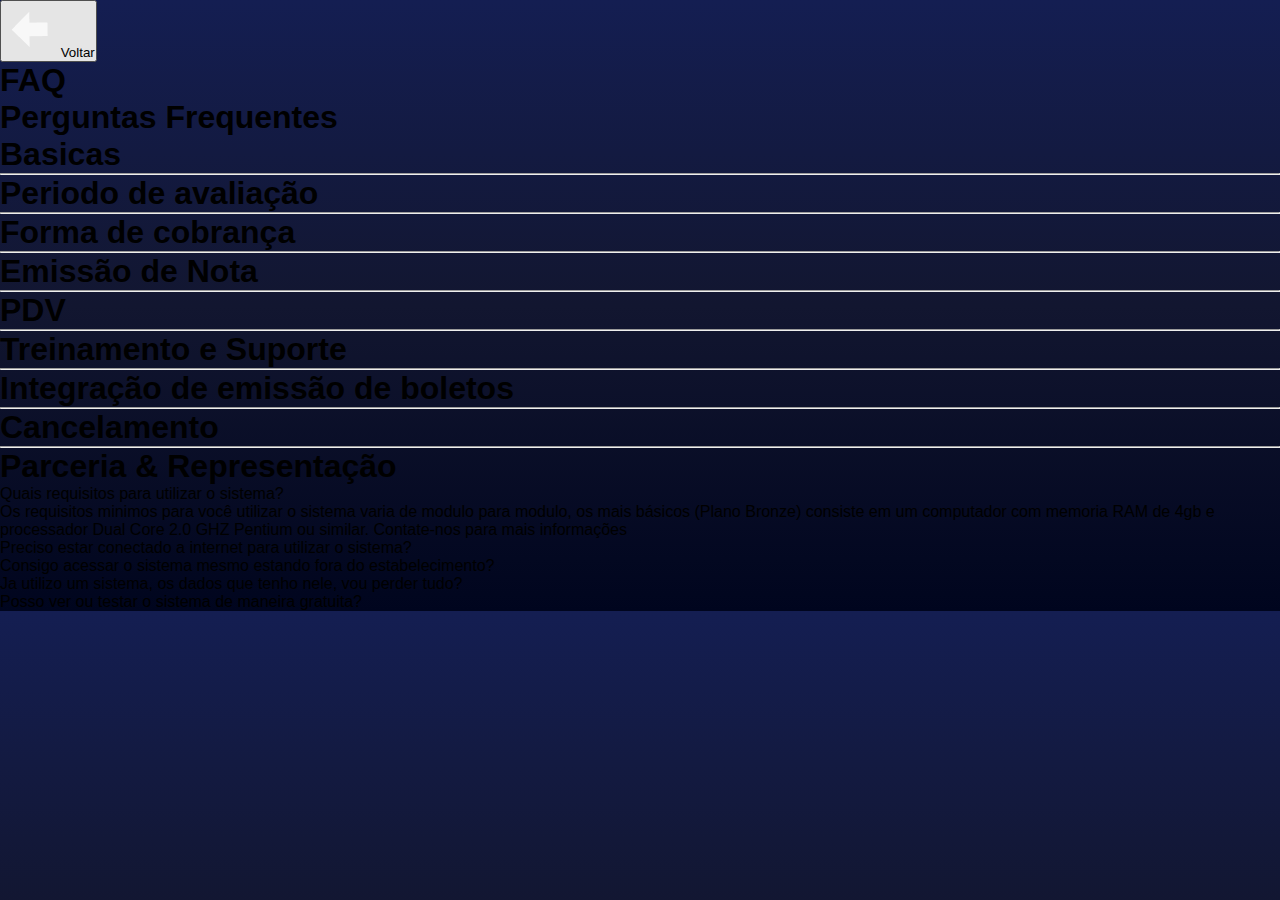
==== FAQ.html @ afe6412a "commit" ====
<!DOCTYPE html>
<html lang="en">
<head>
    <meta charset="UTF-8">
    <meta name="viewport" content="width=device-width, initial-scale=1.0">
    <title>FAQ</title>
    <link rel="stylesheet" href="/assets/style.css">
</head>
<body>
    <section id="FAQ">
        <div class="voltarFaq">
            <a href="index.html"><button><img src="/Images/seta voltar.png" alt=""> Voltar</button></a>
        </div>
        <div class="ContTituloFaq">
            <div class="TiraAmarela"></div>
            <h1 class="TituloFaq">FAQ</h1>
        </div>
        <div class="perg">
            <h1>Perguntas Frequentes</h1>
        </div>
        <div class="perguntas">
            <div class="contPerg">
                <div class="tipoPerg">
                    <h1>Basicas</h1>
                    <hr>
                    <h1>Periodo de avaliação</h1>
                    <hr>
                    <h1>Forma de cobrança</h1>
                    <hr>
                    <h1>Emissão de Nota</h1>
                    <hr>
                    <h1>PDV</h1>
                    <hr>
                    <h1>Treinamento e Suporte</h1>
                    <hr>
                    <h1>Integração de emissão de boletos</h1>
                    <hr>
                    <h1>Cancelamento</h1>
                    <hr>
                    <h1>Parceria & Representação</h1>
                </div>
                <div class="PerguntasTipo">
                    <div class="PergClicaveis">
                        <p>Quais requisitos para utilizar o sistema?</p>
                        <p class="resposta">Os requisitos minimos para você utilizar o sistema varia de modulo  para modulo, os mais básicos (Plano Bronze) consiste em um computador com memoria RAM de 4gb e processador Dual Core 2.0 GHZ Pentium ou similar. Contate-nos para mais informações </p>
                    </div>
                    <div class="PergClicaveis">
                        <p>Preciso estar conectado a internet para utilizar o sistema?</p>
                        <p class="resposta"></p>
                    </div>
                    <div class="PergClicaveis">
                        <p>Consigo acessar o sistema mesmo estando fora do estabelecimento?</p>
                        <p class="resposta"></p>
                    </div>
                    <div class="PergClicaveis">
                        <p>Ja utilizo um sistema, os dados que tenho nele, vou perder tudo?</p>
                        <p class="resposta"></p>
                    </div>
                    <div class="PergClicaveis">
                        <p>Posso ver ou testar o sistema de maneira gratuita?</p>
                        <p class="resposta"></p>
                    </div>
                </div>





                <!-- <table>
                    <tbody>
                            <tr>Basicas</tr>
                            <tr>Periodo de avaliação</tr>
                            <tr>Forma de cobrança</tr>
                            <tr>Emissão de Nota</tr>
                            <tr>PDV</tr>
                            <tr>Treinamento e Suporte</tr>
                            <tr>Integração de emissão de boletos</tr>
                            <tr>Cancelamento</tr>
                            <tr>Parceria & Representação</tr>
                    </tbody>
                </table>
                <table>
                    <td>Quais requisitos para utilizar o sistema?</td>
                    <p>Os requisitos minimos para você utilizar o sistema varia de modulo  para modulo, os mais básicos (Plano Bronze) consiste em um computador com memoria RAM de 4gb e processador Dual Core 2.0 GHZ Pentium ou similar. Contate-nos para mais informações </p>
                    <td>Preciso estar conectado a internet para utilizar o sistema?</td>
                    <td>Consigo acessar o sistema mesmo estando fora do estabelecimento?</td>
                    <td>Ja utilizo um sistema, os dados que tenho nele, vou perder tudo?</td>
                    <td>Posso ver ou testar o sistema de maneira gratuita?</td>
                </table> -->
            </div>
        </div>
    </section>
</body>
</html>
---- assets/style.css ----
*{
    margin: 0;
    padding: 0;
    box-sizing: border-box;
}
body{
    background-image: linear-gradient(180deg, #141E52 0%, #121630 50%, #00051E 100%);
    display: flex;
    align-items: center;
    justify-content: center;
    flex-direction: column;
    font-family: 'Montserrat', sans-serif;
    width: 100%;
    overflow: auto;
}
#menu{
    display: flex;
    justify-content: center;
    align-items: center;
    border-radius: 0 0 50px 50px;
    background-color: #00051E;
    width: 70%;
    height: 7vh;
    top: 0;
    position: sticky;
    z-index: 999; 
}
.parceiros{
    background-color: #23C166;
    width: 100%;
    display: flex;
    align-items: flex-end;
    justify-content: center;
    height: 3vh;
    /* position: fixed; */
    z-index: 999; 
}
.parceiros button{
    background-color: #23C166;
    border: none;
    border-radius: 20px;
    padding: 5px;
}
.parceirosButton{
    height: 10vh;
}
.menu{
    display: flex;
    gap: 30px;
    padding-top: 35px;
}
.menu a {
    text-decoration: none;
    color: #ffffff;
    padding-top: 10px;
}
.menu button{
    border: none;
    background-color: #E3AF11;
    text-transform: uppercase;
    color: #ffffff;
    border-radius: 50px;
    height: 30px;
    padding: 15px;
    text-align: center;
    margin-top: 7px;
    padding-top: 8px;
}
.logo{
    display: flex;
    background-color: #00051E;
    border-radius: 50%;
}
.logo img{
    width: 100px;
    padding: 6px;
}
#inicio{
    display: flex;
    align-items: center;
    flex-direction: column;
    margin-top: 15vh;
    gap: 40px;
    height: 100vh;
}
.slogan{
    display: flex;
    gap: 5px;
    align-items: center;
    font-weight: bold;
    color: #ffffff;
}
.tec{
    color: #E3AF11;
}
#inicio img{
    width: 60%;
}
.frase{
    width: 35%;
    display: flex;
    flex-direction: column;
}
.cont-inicio{
    display: flex;
    align-items: center;
    justify-content: center;
}
.frase p{
    background-color: #03ACF2;
    padding: 25px;
    border-radius: 45px;
    color: #ffffff;
    font-size: 18px;
}
.frase button{
    background-color: #E3AF11;
    color: #ffffff;
    border-radius: 90px;
    padding: 10px;
    width: 160px;
    border: none;
    margin-left: 20vw;
    font-size: 20px;
    margin-top: -10px;
}
.saberMais{
    font-size: 15px;
    color: #ffffff;
}
.seta img{
    width: 36px;
}
#servicos{
    background-image: url("/Images/telaServicos.png");
    height: 128vh;
    width: 100%;
    display: flex;
    flex-direction: column;
    justify-content: center;
    align-items: flex-end;
    gap: 5px;
}
.nossosServ{
    display: flex;
    align-items: center;
    flex-direction: column;
    width: 100%;
}
.conhecaServ{
    color: #ffffff;
}
.conServ{
    color: #E3AF11;
    font-size: 50px;
    text-transform: uppercase;
}
.contServs{
    width: 100%;
    display: flex;
    align-items: center;
    justify-content: center;
}
.serv{
    display: flex;
    width: 70vw;
    margin-top: -52vh;
}
.serv section{
    display: flex;
    font-size: 15px;
    align-items: center;
    justify-content: center;
    gap: 20px;
    padding: 30px;
}
.serv img{
    width: 60px;
    height: 60px;
}
.serv .PrePago{
    background-image: linear-gradient(180deg, #2994FB 0%, #044B8E 100%);
}
.serv .Certif{
    background-image: linear-gradient(180deg, #2DD473 0%, #028036 100%);
}
.serv .Suport{
    background-image: linear-gradient(180deg, #FBCB1F 0%, #C78F00 100%);
}
 .descricaoServicos{
    display: flex;
    flex-direction: column;
    align-items: flex-end;
    width: 35vw;
    margin-right: 90px;
} 
.contServ{
    display: flex;
    flex-direction: column;
    gap: 20px;
    width: 100%;
}
.linhaServ{
    display: flex;
    gap: 20px;
}

.restaurant{
    display: flex;
    width: 100%;
    background-color: #ffffff;
    color: #141E52;
    font-size: 12px;
    padding: 10px;
    border-radius: 10px;
    text-align: center;
    align-items: center;
    margin-bottom: 20px;
}
#services{
    background-color: #ffffff;
    width: 33%;
    height: 120px;
    display: flex;
    justify-content: center;
    align-items: center;
    border-radius: 10px;
}
#services img{
    width: 90px;
    height: 70px;
}
#services p{
    display: none;
}
.vetorAm{
    width: 100%;
    display: flex;
    justify-content: end;
    /* position: fixed; */
    margin-top: -50vh;
}
.contVetor{
    display: flex;
    flex-direction: column;
    width: 100%;
}
#planos{
    background-color: #ffffff;
    height: 100vh;
    display: flex;
    justify-content: center;
    flex-direction: column;
    width: 100%; 
    align-items: center;
}
.valorPlanos{
    display: flex;
    justify-content: center;
    align-items: center;
    gap: 30px;
    width: 100%;
    margin-top: -8vh;
}
.bronze{
    height: 350px;    
}
.prata{
    height: 450px;
}
.ouro{
    height: 550px;
    margin-top: -50px;
}
.tituloPl{
    width: 98%;
    display: flex;
    margin-top: -75vh;
    position: absolute;
    flex-direction: column;
    line-height: 100%;
    padding-left: 100px;
}
.plOpac{
    font-size: 70px;
    text-transform: uppercase;
    color: #141E52;
    opacity: 15%;
}
.pltit{
    color: #141E52;
    font-size: 30px;
    /* margin-left: -270px; */
    /* margin-top: 45px; */
}
.divisoria{
    background-color:#141E52;
    width: 350px;
    height: 15px;
    border-radius: 0 20px 20px 0;
    margin-top: -5vh;
}
.contDiv{
    display: flex;
    justify-content: flex-start;
    width: 100%;
    /* margin-top: -5vh; */
}
.msgTeste{
    background-color: #19AD57;
    display: flex;
    justify-content: center;
    align-items: center;
    font-size: 10px;
    color: #ffffff;
    width: 30%;
    /* padding: 3px; */
    border-radius: 20px 20px 0 20px;
}
#contato{
    background-image: linear-gradient( to right, #E3AF11 0, #E3AF11 40%, #030D44 40%, #030D44 60%);
    width: 100%;
    height: 150vh;
    display: flex;
    align-items:flex-start;
    justify-content: center;
    flex-direction: column;
}
.contVetorAul{
    width: 100%;
    display: flex;
    justify-content: flex-start;

}
.vetorAzul{
    /* filter: invert(80%) saturate(80%); 
    transform: scaleX(-100%); */
    margin-top: -40vh;
    height: 65vh;
}
.conteudoCont{
    display: flex;
    flex-direction: column;
    gap: 30px;
}
.titCont{
    font-size: 35px;
    text-transform: uppercase;
    color: #FBCB1F;
    padding-left: 70px;
    font-weight: 600;
}
.LocInf{
    display: flex;
    width: 100%;
    justify-content: flex-start;
    align-items: center;
    gap: 70px;
    padding-left: 50px;
}
.formEmail{
    display: flex;
    width: 100%;
    /* justify-content: center; */
    align-items: center;
    gap: 10px;
    padding-left: 40px;
}
.maps iframe{
    width: 550px;
    height: 400px;
    border-radius: 12px;
}
.conteudoCont{
    display: flex;
    flex-direction: column;
    align-items: center;
    justify-content: center;
    margin-top: -10vh;
}
.inf{
    display: flex;
    flex-direction: column;
    width: 27%;
    gap: 50px;
}
.inf h2{
    color: #FBCB1F;
    font-size: 16px;
    text-decoration: underline;
}
.inf p{
    color: #ffffff;
}
.tel, .end, .email{
    display: flex;
    flex-direction: column;
    gap: 20px;
}
.formulario{
    display: flex;
    flex-direction: column;
    background-color: #FBCB1F;
    width: 50%;
    padding: 20px;
    border-radius:25px 25px 0 25px;
    gap: 15px;
    justify-content: end;
}
.formulario h1{
    font-size: 30px;
    color: #030D44;
}
.contForm{
    display: flex;
    flex-direction: column;
    width: 99.5%;
    gap: 10px;

}
.contForm input{
    height: 5vh;
    border: none;
    padding-left: 2%;
    font-weight: 600;

}
.message{
    height: 10%;
    border: none;
    padding: 2%;
    font-family: 'Montserrat', sans-serif;
    resize: none; 
    height: 90px;
    font-weight: 600;
}
.contForm button{
    background-size: cover;
    background-repeat: no-repeat;
    background-position: center;
    border-radius: 50%;
    width: 50px;
    height: 50px;
    background-color: #028036;
    border: none;
    display: flex;
    align-items: center;
    justify-content: center;
}
.contForm button img{
    width: 110%;
}
.amareloButton{
    background-color: #FBCB1F;
    border-radius: 50%;
    padding: 6px;
}
.containerButton{
    display: flex;
    width: 100%;
    justify-content: flex-end;
    margin-top: -7vh;
    margin-left: 10px;
}
#trabalheConosco{
    background-color: #F0EFEF;
    width: 100%;
    height: 110vh;
    display: flex;
    align-items: center;
    justify-content: center;
    flex-direction: column;
}
.titleTrabalhe{
    background-color: #FBCB1F;
    display: flex;
    justify-content: flex-end;
    align-items: center;
    height: 21vh;
    padding-top: 8px;
    width: 100%;
    margin-top: -0.5vh;
}
.tittleAzul{
    background-color: #141E52;
    width: 85%;
    height: 20vh;
    padding: 30px;
    display: flex;
    justify-content: flex-end;
    clip-path: polygon(20% 0%, 100% 0%, 100% 100%, 0% 100%);
}
.tittleSub{
    display: flex;
    flex-direction: column;
    align-items: end;
}
.tittleSub h1{
    color: #FBCB1F;
    font-size: 35px;
    font-weight: 600;
}
.tittleSub h2{
    color: #ffffff;
    font-size: 16px;
    font-weight: 600;
}
.formTrabalhe{
    width: 70%;
    height: 75vh;
    display: flex;
    flex-direction: column;
    background-color: #ffffff;
    box-shadow: 1px 1px 4px #4E4E4E;
    border-radius: 0 0 20px 20px;
    align-items: center;
    padding: 40px;
    gap: 20px;
}
.contTittleTrab h1{
    font-size: 25px;
    color: #141E52;
}
.contTittleTrab p{
    font-size: 13px;
    font-weight: 800;
}
.contTittleTrab hr{
    width: 40%;
    height: 2px;
    border: none;
    background-color: #141E52;
}
.contTittleTrab{
    display: flex;
    width: 100%;
    align-items: flex-start;
    flex-direction: column;
    gap: 12px;
}
.formularioTrabalhe{
    display: flex;
    flex-direction: column;
    align-items: center;
    gap: 10px;
    justify-content: center;
}
.formularioTrabalhe label{
    font-weight: 700;
    color: #4E4E4E;
    font-size: 13px;
}
.formularioTrabalhe input{
    border: none;
    box-shadow: 1px 1px 4px #4E4E4E;
    width: 40vw;
    padding: 5px;
    font-family: 'Montserrat', sans-serif;
    font-size: 12px;
    transform: border-color 0.3s, box-shadow 0.3s;
}
.formularioTrabalhe input:hover, input:focus,textarea:hover,textarea:focus,select:hover,select:focus{
    outline: none;
    border-color: #4E4E4E;
    box-shadow: 2px 2px 4px #4E4E4E;
}
.telCargo input {
    width: 15.6vw;
}
.telCargo select{
    width: 15.6vw;
    border: none;
    box-shadow: 1px 1px 4px #4E4E4E;
    padding: 5px;
    font-family: 'Montserrat', sans-serif;
    font-size: 12px;
}
.telCargo{
    margin-left: -15px;
}
.git{
    margin-left: -6px;
}
.linkedln{
    margin-left: -16px;
}
.textTrabalhe{
    border: none;
    padding: 2%;
    resize: none; 
    font-weight: 600;
    box-shadow: 1px 1px 4px #4E4E4E;
    width: 40vw;
    height: 10vh;
}
.textareaTrabalhe{
    display: flex;
    align-items: flex-start;
    gap: 7px;
    margin-left: -35px;
}
.pdf{
    border-radius: 20px;
    border: 1px solid #524D4D;
    display: flex;
    align-items: center;
    padding: 5px;
    font-size: 12px;
    font-style: italic;
    font-family: 'Montserrat', sans-serif;
    font-weight: 600;
    padding-right: 20px;
    background-color: #D9D9D9;
}
.pdf img{
    width: 25px;
}
.botaoAnexo{
    /* width: 100%; */
    display: flex;
    align-items: flex-start;
    /* padding-left: 3.5vw; */
}
.enviarCurriculo{
    width: 100%;
    display: flex;
    justify-content: flex-end;
}
.enviarCurriculo button{
    background-color: #EFC11C;
    border: none;
    display: flex;
    justify-content: flex-start;
    align-items: center;
    width: 20vw;
    font-size: 13px;
    color: #141E52;
    font-weight: 900;
    padding: 5px;
    gap: 10px;
    margin-right: -40px;
    margin-top: -8px;
    border-radius: 20px 0 0 20px;
}
.enviarCurriculo button img{
    width: 22px;
}
.enviarCurriculo button:disabled{
    cursor: not-allowed;
}
footer{
    height: 50vh;
    width: 100%;
    background-color: #010118;
    color: #ffffff;
    display: flex;
    gap: 30px;
    align-items: center;
    justify-content: center;
}
footer h1{
    font-size: 15px;
    font-weight: 600;
}
footer p{
    font-size: 13px;
}
footer div{
    display: flex;
    flex-direction: column;
}
.atenCont, .endRedes{
    display: flex;
    flex-direction: column;
    gap: 35px;
    width: 20vw;
}
.atendimento, .contato, .endereco, .siga{
    display: flex;
    flex-direction: column;
    gap: 5px;
    justify-content: center;
}
footer hr{
    background-color: #E3AF11;
    width: 100px;
    border: none;
    height: 2px;
}
.imagensRedes{
    display: flex;
    flex-direction: row;
}
.imagensRedes img{
    width: 30px;
}
.contDmApp{
    display: flex;
    flex-direction: column;
    gap: 20px;
    width: 50vw;
}
.dom{
    display: flex;
    flex-direction: row;
    font-size: 10px;
    gap: 10px;
    align-items: center;
}
.dom h1{
    font-size: 15px;
    color:#EFC11C;
}
.dom h2{
    font-size: 15px;
    font-weight: 600;
}
.dom hr{
    height: 60px;
    width: 2px;
    background-color: #ffffff;
}
.dom img{
    width: 250px;
}
.cnpj{
    display: flex;
    flex-direction: column;
    align-items: flex-end;
    justify-content: center;
}
.imgApp{
    display: flex;
    flex-direction: row;
}
.imgApp img{
    width: 150px;
}
.appStore{
    height: 7vh;
    margin-top: 7px;
}
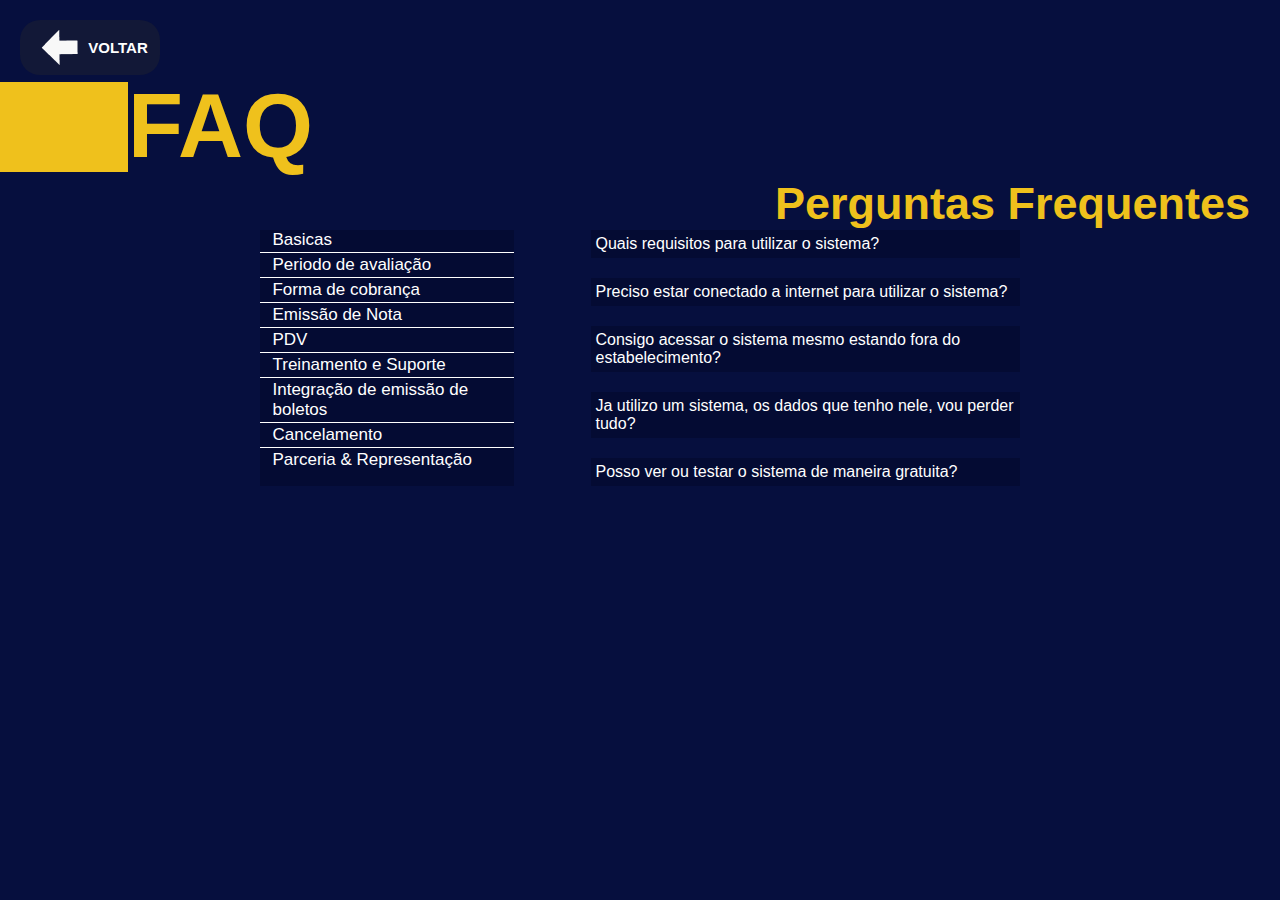
==== commit 4f912bd3: "atualização 29/06" ====
--- a/FAQ.html
+++ b/FAQ.html
@@ -9,7 +9,7 @@
 <body>
     <section id="FAQ">
         <div class="voltarFaq">
-            <a href="index.html"><button><img src="/Images/seta voltar.png" alt=""> Voltar</button></a>
+            <a href="index.html"><button><img src="/Images/seta voltar.png" alt="">Voltar</button></a>
         </div>
         <div class="ContTituloFaq">
             <div class="TiraAmarela"></div>
--- a/assets/style.css
+++ b/assets/style.css
@@ -21,9 +21,9 @@
     background-color: #00051E;
     width: 70%;
     height: 7vh;
+    z-index: 990;
     top: 0;
     position: sticky;
-    z-index: 999; 
 }
 .parceiros{
     background-color: #23C166;
@@ -32,27 +32,44 @@
     align-items: flex-end;
     justify-content: center;
     height: 3vh;
-    /* position: fixed; */
-    z-index: 999; 
-}
-.parceiros button{
+}
+.parceirosButton button{
     background-color: #23C166;
     border: none;
     border-radius: 20px;
-    padding: 5px;
-}
-.parceirosButton{
-    height: 10vh;
+    padding: 5px 20px 5px 20px;
+    z-index: 999;
+    position: absolute;
+    top: 4px;
+    right: 41vw;
+    color: #ffffff;
+    cursor: pointer;
+}
+.menu ul{
+    display: flex;
+    list-style: none;
+}
+ul li{
+    margin-left: 0.75em;
+    margin-right: 0.75em;
+}
+ul:hover a:hover {
+    color: #B3E5FC;
+    box-shadow: 0 2px 0 0 currentcolor; 
 }
 .menu{
     display: flex;
     gap: 30px;
-    padding-top: 35px;
+    padding-top: 55px;
+}
+.menu .logo{
+    padding-top: 0;
 }
 .menu a {
     text-decoration: none;
     color: #ffffff;
     padding-top: 10px;
+    transition: 0.25s ease;
 }
 .menu button{
     border: none;
@@ -63,8 +80,9 @@
     height: 30px;
     padding: 15px;
     text-align: center;
-    margin-top: 7px;
-    padding-top: 8px;
+    display: flex;
+    align-items: center;
+    margin-top: -2.5vh;
 }
 .logo{
     display: flex;
@@ -133,13 +151,14 @@
 }
 #servicos{
     background-image: url("/Images/telaServicos.png");
-    height: 128vh;
+    height: 100vh;
     width: 100%;
     display: flex;
     flex-direction: column;
     justify-content: center;
     align-items: flex-end;
-    gap: 5px;
+    gap: 7px;
+    padding-top: 3vh;
 }
 .nossosServ{
     display: flex;
@@ -155,16 +174,13 @@
     font-size: 50px;
     text-transform: uppercase;
 }
-.contServs{
-    width: 100%;
-    display: flex;
-    align-items: center;
-    justify-content: center;
-}
 .serv{
     display: flex;
     width: 70vw;
-    margin-top: -52vh;
+    position: absolute;
+    top: 114vh;
+    z-index: 900;
+
 }
 .serv section{
     display: flex;
@@ -200,50 +216,58 @@
     gap: 20px;
     width: 100%;
 }
-.linhaServ{
-    display: flex;
+.box {
+    display: flex;
+    justify-content: center;
+    flex-wrap: wrap;
+    width: 100%;
+    flex: 1 1 33%;
+    gap: 12px;
+    color: #030D44;
+    font-size: 12px;
+    text-align: center;
+    font-weight: 600;
+}
+.box .box-item {
+    background-color: #ffffff;
+    width: 140px;
+    height: 130px;
+    display: flex;
+    justify-content: center;
+    align-items: center;
+    border-radius: 10px;
+    padding-left: 60px;
+}
+#lojaOnline{
+    padding-left: 7.3vw;
+}
+#loja{
+    padding-left: 5.5vw;
+}
+#ordemServ{
+    padding-left: 5.5vw;
+}
+.box-item img{
+    height: 85px;
+}
+.box-item p{
+    visibility: hidden;
+}
+.box .selected {
+    order: -1;
+    background-color: #ffffff;
+    width: 93%;
     gap: 20px;
-}
-
-.restaurant{
-    display: flex;
-    width: 100%;
-    background-color: #ffffff;
-    color: #141E52;
-    font-size: 12px;
-    padding: 10px;
-    border-radius: 10px;
-    text-align: center;
-    align-items: center;
-    margin-bottom: 20px;
-}
-#services{
-    background-color: #ffffff;
-    width: 33%;
-    height: 120px;
-    display: flex;
-    justify-content: center;
-    align-items: center;
-    border-radius: 10px;
-}
-#services img{
-    width: 90px;
-    height: 70px;
-}
-#services p{
-    display: none;
+    padding-left: 0;
+}
+.box .selected p{
+    visibility: visible;
 }
 .vetorAm{
-    width: 100%;
-    display: flex;
-    justify-content: end;
-    /* position: fixed; */
-    margin-top: -50vh;
-}
-.contVetor{
-    display: flex;
-    flex-direction: column;
-    width: 100%;
+    position: absolute;
+    top: 193vh;
+    right: 0;
+    z-index: 999;
 }
 #planos{
     background-color: #ffffff;
@@ -253,6 +277,7 @@
     flex-direction: column;
     width: 100%; 
     align-items: center;
+    padding-top: 8vh;
 }
 .valorPlanos{
     display: flex;
@@ -260,10 +285,15 @@
     align-items: center;
     gap: 30px;
     width: 100%;
-    margin-top: -8vh;
+    margin-top: -4vh;
 }
 .bronze{
     height: 350px;    
+}
+.bronze:hover, .prata:hover,.ouro:hover{
+    transform: scale(1.2);
+    border-radius: 20px;
+    transition: 2s;
 }
 .prata{
     height: 450px;
@@ -275,11 +305,9 @@
 .tituloPl{
     width: 98%;
     display: flex;
-    margin-top: -75vh;
-    position: absolute;
     flex-direction: column;
     line-height: 100%;
-    padding-left: 100px;
+    padding-left: 12vw;
 }
 .plOpac{
     font-size: 70px;
@@ -290,21 +318,19 @@
 .pltit{
     color: #141E52;
     font-size: 30px;
-    /* margin-left: -270px; */
-    /* margin-top: 45px; */
+    padding-left: 3vw;
 }
 .divisoria{
     background-color:#141E52;
     width: 350px;
     height: 15px;
     border-radius: 0 20px 20px 0;
-    margin-top: -5vh;
+    margin-top: 2vh;
 }
 .contDiv{
     display: flex;
     justify-content: flex-start;
     width: 100%;
-    /* margin-top: -5vh; */
 }
 .msgTeste{
     background-color: #19AD57;
@@ -316,6 +342,7 @@
     width: 30%;
     /* padding: 3px; */
     border-radius: 20px 20px 0 20px;
+    z-index: 900;
 }
 #contato{
     background-image: linear-gradient( to right, #E3AF11 0, #E3AF11 40%, #030D44 40%, #030D44 60%);
@@ -325,18 +352,19 @@
     align-items:flex-start;
     justify-content: center;
     flex-direction: column;
+    padding-top: 23vh;
 }
 .contVetorAul{
     width: 100%;
     display: flex;
     justify-content: flex-start;
-
 }
 .vetorAzul{
-    /* filter: invert(80%) saturate(80%); 
-    transform: scaleX(-100%); */
-    margin-top: -40vh;
-    height: 65vh;
+    position: absolute;
+    top: 290vh;
+    left: 0;
+    z-index: 990;
+    height: 60vh;
 }
 .conteudoCont{
     display: flex;
@@ -479,7 +507,7 @@
     height: 21vh;
     padding-top: 8px;
     width: 100%;
-    margin-top: -0.5vh;
+    margin-top: 57vh;
 }
 .tittleAzul{
     background-color: #141E52;
@@ -600,26 +628,30 @@
     margin-left: -35px;
 }
 .pdf{
-    border-radius: 20px;
-    border: 1px solid #524D4D;
-    display: flex;
-    align-items: center;
-    padding: 5px;
+    visibility: hidden;
+}
+.pdf img{
+    width: 25px;
+}
+.botaoAnexo{
+    width: 100%;
+    display: flex;
+    padding-left: 3.5vw;
+}
+.botaoAnexo label{
+    display: flex;
+    align-items: center;
+    justify-content: center;
+    padding: 0.5vh 2vw 0.5vh 1vw;
     font-size: 12px;
     font-style: italic;
     font-family: 'Montserrat', sans-serif;
     font-weight: 600;
     padding-right: 20px;
     background-color: #D9D9D9;
-}
-.pdf img{
-    width: 25px;
-}
-.botaoAnexo{
-    /* width: 100%; */
-    display: flex;
-    align-items: flex-start;
-    /* padding-left: 3.5vw; */
+    border-radius: 20px;
+    border: 1px solid #524D4D;
+    color: #000000;
 }
 .enviarCurriculo{
     width: 100%;
@@ -649,17 +681,26 @@
     cursor: not-allowed;
 }
 footer{
-    height: 50vh;
+    padding: 9vh 1vh 3vh 12vw;
     width: 100%;
     background-color: #010118;
     color: #ffffff;
     display: flex;
-    gap: 30px;
-    align-items: center;
-    justify-content: center;
+    gap: 60px;
+    align-items: center;
+    justify-content: center;
+    flex-direction: column; 
+}
+.contFooter{
+    display: flex;
+    flex-direction: row;
+    width: 100%;
+    align-items: center;
+    justify-content: center;
+    gap: 60px;
 }
 footer h1{
-    font-size: 15px;
+    font-size: 20px;
     font-weight: 600;
 }
 footer p{
@@ -675,7 +716,35 @@
     gap: 35px;
     width: 20vw;
 }
-.atendimento, .contato, .endereco, .siga{
+.endRedes{
+    gap: 10vh;
+    margin-top: -25px;
+    width: 15vw;
+}
+.endRedes hr{ 
+    width: 75px;
+}
+.contato{
+    display: flex;
+    gap: 5px;
+}
+.contato hr{
+    width: 75px;
+}
+.imgContato img{
+    width: 20px;
+}
+.img-Contato{ 
+    display: flex;
+    flex-direction: row;
+    gap: 3px;
+}
+.InfContato{
+    display: flex;
+    flex-direction: column;
+    gap: 6px;
+}
+.atendimento, .endereco, .siga, .Nossosapps{
     display: flex;
     flex-direction: column;
     gap: 5px;
@@ -697,8 +766,9 @@
 .contDmApp{
     display: flex;
     flex-direction: column;
-    gap: 20px;
+    gap: 10vh;
     width: 50vw;
+    margin-top: -30px;
 }
 .dom{
     display: flex;
@@ -706,6 +776,7 @@
     font-size: 10px;
     gap: 10px;
     align-items: center;
+    
 }
 .dom h1{
     font-size: 15px;
@@ -739,4 +810,293 @@
 .appStore{
     height: 7vh;
     margin-top: 7px;
+}
+.Nossosapps hr{
+    width: 160px;
+} 
+.direitosAutorais{
+    text-transform: uppercase;
+    color: #ffffff;
+}
+.direitosAutorais a{
+    color: #ffffff;
+    padding-right: 160px;
+}
+/* CSS DO SEJA REPRESENTANTE */
+#sejaRepresentante{
+    width: 100%;
+}
+.inic{
+    background-image: url(/Images/Fundo.png);
+    height: 100vh;
+    display: flex;
+    align-items: center;
+    flex-direction: column;
+    font-family: 'Montserrat', sans-serif;
+    width: 100%;
+}
+.voltSelo{
+    width: 85%;
+    display: flex;
+    justify-content: space-between;
+}
+.voltSelo button{
+    background-color: #121837;
+    border-radius: 20px;
+    color: #ffffff;
+    display: flex;
+    align-items: center;
+    justify-content: center;
+    width: 140px;
+    font-weight: 600;
+    font-size: 15px;
+    text-transform: uppercase;
+    font-family: 'Montserrat', sans-serif;
+    gap: 1px;
+    border: none;
+    margin-top: 20px;
+    cursor: pointer;
+}
+.voltSelo button img{
+    width: 40px;
+}
+.voltSelo a{
+    text-decoration: none;
+}
+.contDecRep{
+    display: flex;
+    width: 100%;
+    justify-content: flex-start;
+    padding-left: 10vw;
+}
+.descRepresentante{
+    color: #ffffff;
+    width: 30%;
+    display: flex;
+    flex-direction: column;
+}
+.titRep{
+    background-color: #19AD57;
+    padding: 7px;
+    width: 24vw;
+    border-radius: 20px;
+    font-size: 1vw;
+    z-index: 2;
+}
+.titRep h1{
+    text-transform: uppercase;
+}
+.ExpRep{
+    background-color: rgba(0, 0, 0, 0.5);
+    border: 0.1px solid #19AD57;
+    width: 33vw;
+    border-radius: 20px;
+    padding: 20px;
+    margin-top: -10px;
+    z-index: 1;
+    text-indent: 20px;
+    text-align: justify;
+    -webkit-text-stroke: 0.5px black;
+}
+.saibaMaisRep{
+    display: flex;
+    width: 100%;
+    justify-content: flex-end;
+    z-index: 5;
+}
+.saibaMaisRep button{
+    background-color: #ffffff;
+    border: none;
+    display: flex;
+    align-items: center;
+    justify-content: center;
+    width: 170px;
+    padding: 6px;
+    color: #31BA45;
+    text-transform: uppercase;
+    font-weight: 900;
+    border-radius: 20px;
+    margin-top: -13px;
+    margin-right: -5vw;
+}
+.saibaMaisRep a{
+    text-decoration: none;
+}
+.saibaMaisRep img{
+    width: 30px;
+}
+.vantagens{
+    background-color: #23C166;
+    display: flex;
+    align-items: center;
+    justify-content: center;
+    flex-direction: column;
+    width: 100%;
+    height: 70vh;
+    gap: 50px;
+}
+.containerVant{
+    display: flex;
+    gap: 10vw;
+}
+.vantagensParc{
+    display: flex;
+    width: 30vw;
+    gap: 7px;
+}
+.vantagensParc hr{
+    border: none;
+    background-color: #ffffff;
+    width: 3px;
+    height: 10vh;
+}
+.vantagensParc h1{
+    font-weight: 600;
+    color: #ffffff;
+}
+.vantagensParc img{
+    width: 60px;
+}
+.contVantagens{
+    display: flex;
+    flex-direction: column;
+    gap: 5vh;
+}
+.butVantagens button{
+    background-color: #ffffff;
+    border: none;
+    display: flex;
+    align-items: center;
+    justify-content: center;
+    width: 170px;
+    padding: 5px;
+    color: #31BA45;
+    text-transform: uppercase;
+    font-weight: 900;
+    border-radius: 50px;
+}
+.butVantagens a{
+    text-decoration: none;
+}
+/* CSS FAQ */
+#FAQ{
+    display: flex;
+    align-items: center;
+    /* justify-content: center; */
+    flex-direction: column;
+    background-color: #060F3E;
+    height: 100vh;
+    width: 100%;
+}
+.voltarFaq{
+    width: 100%;
+    display: flex;
+    justify-content: flex-start;
+}
+.voltarFaq a{
+    text-decoration: none;
+}
+.voltarFaq button{
+    background-color: #121837;
+    border-radius: 20px;
+    color: #ffffff;
+    display: flex;
+    align-items: center;
+    justify-content: center;
+    width: 140px;
+    font-weight: 600;
+    font-size: 15px;
+    text-transform: uppercase;
+    font-family: 'Montserrat', sans-serif;
+    gap: 1px;
+    border: none;
+    margin-top: 20px;
+    margin-left: 20px;
+    cursor: pointer;
+}
+.ContTituloFaq{
+    width: 100%;
+    display: flex;
+    justify-content: flex-start;
+    align-items: center;
+}
+.TiraAmarela{
+    height: 10vh;
+    width: 10vw;
+    background-color: #EFC11C;
+}
+.TituloFaq{
+    font-size: 10vh;
+    color: #EFC11C;
+}
+.perg{
+    width: 100%;
+    display: flex;
+    justify-content: flex-end;
+}
+.perg h1{
+    font-size: 5vh;
+    color: #EFC11C;
+    padding-right: 30px;
+}
+.perguntas{
+    display: flex;
+    align-items: center;
+    justify-content: center;
+}
+.contPerg{
+    display: flex;
+    gap: 10%;
+}
+.tipoPerg{
+    width: 20vw;
+    background-color: #040B33;
+    color: #ffffff;
+    font-weight: 200;
+    display: flex;
+    flex-direction: column;
+    gap: 2px;
+}
+.tipoPerg h1{
+    color: #ffffff;
+    font-weight: 200;
+    font-size: 17px;
+    text-align: start;
+    padding-left: 5%;
+}
+.tipoPerg hr{
+    border: none;
+    background-color: #ffffff;
+    width: 19.9vw;
+    height: 1px;
+}
+.tipoPerg:hover h1:hover{
+    background-color: #EFC11C;
+    width: 100%;
+    text-align: start;
+    color: #000000;
+    transition: 0.5s;
+    height: 20px;
+    cursor: pointer;
+}
+.PerguntasTipo{
+    display: flex;
+    flex-direction: column;
+    justify-content: center;
+    gap: 20px;
+    width: 80%;
+}
+.PergClicaveis{
+    background-color: #040B33;
+    color: #ffffff;
+    padding: 5px;
+}
+.resposta{
+    display: none;
+}
+.PergClicaveis:hover{
+    background-color: #EFC11C;
+    color: #000000;
+    transition: 0.5s;
+    cursor: pointer;
 }